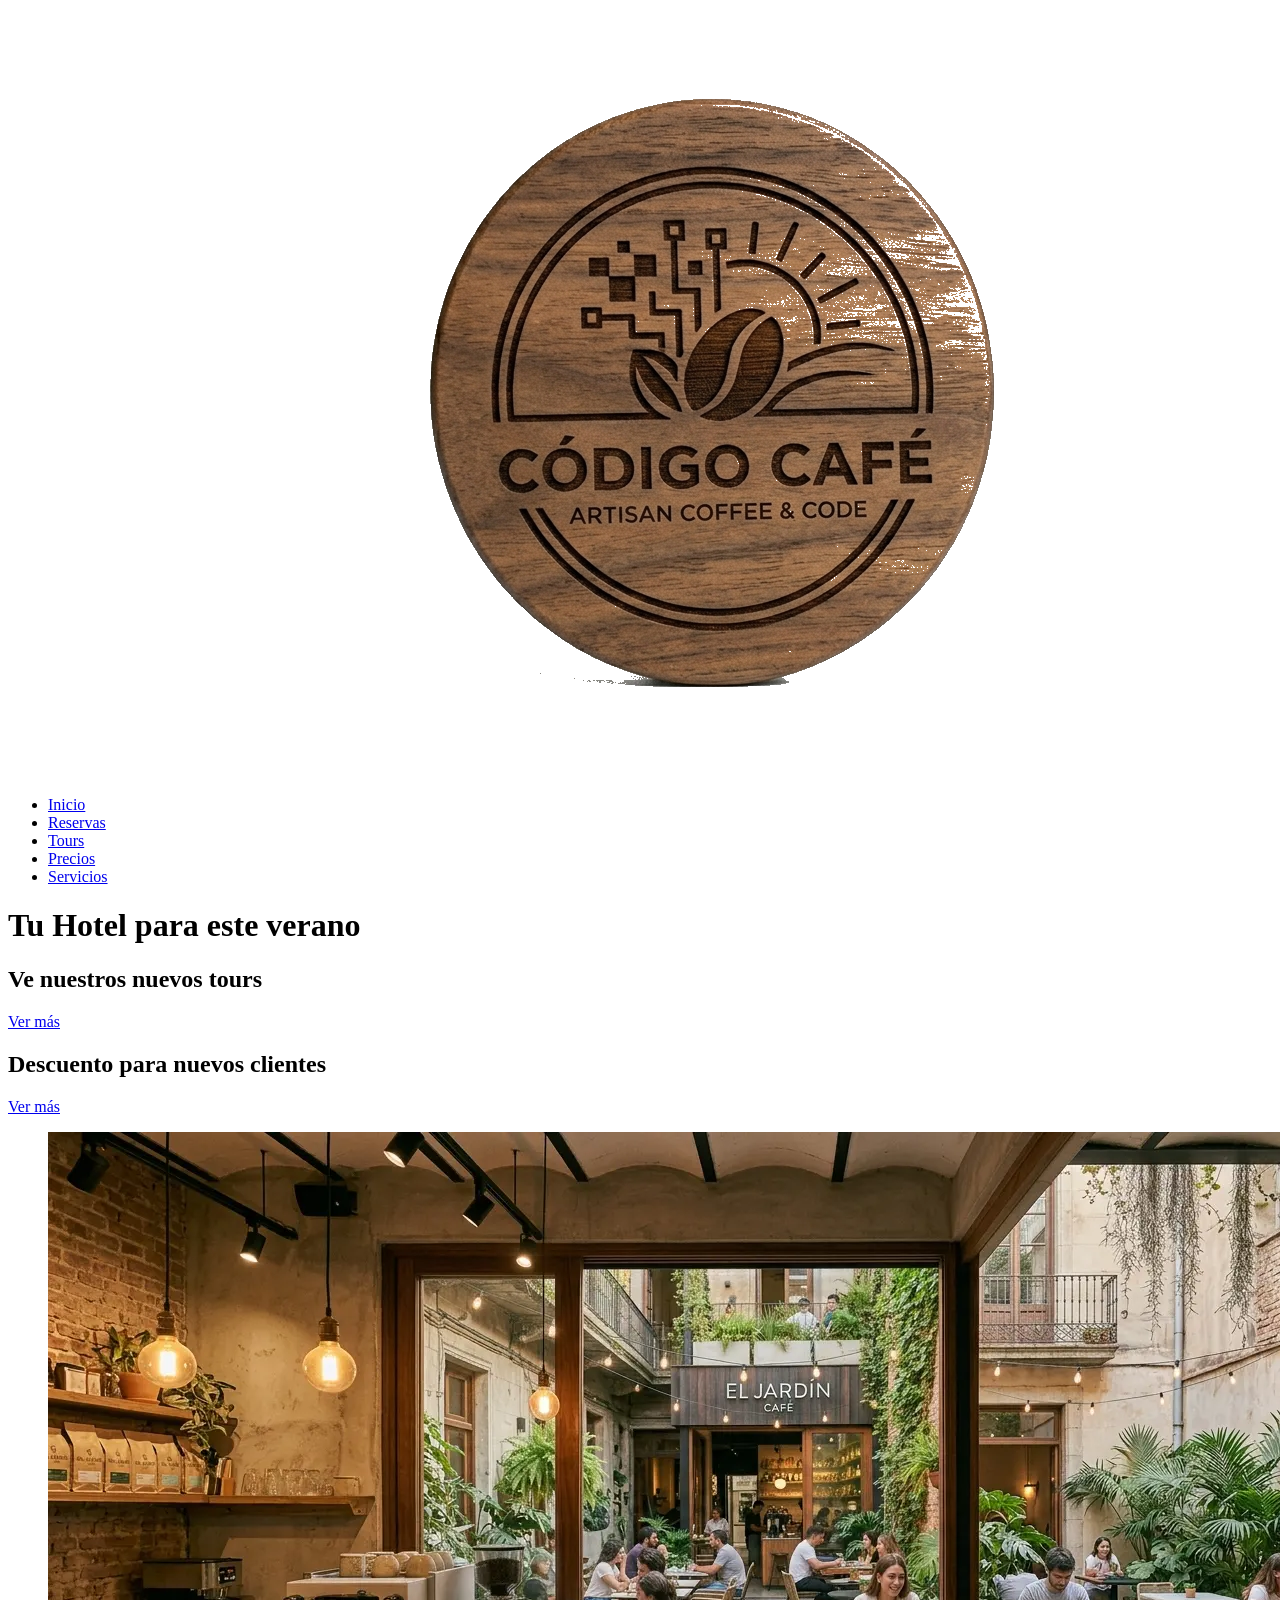
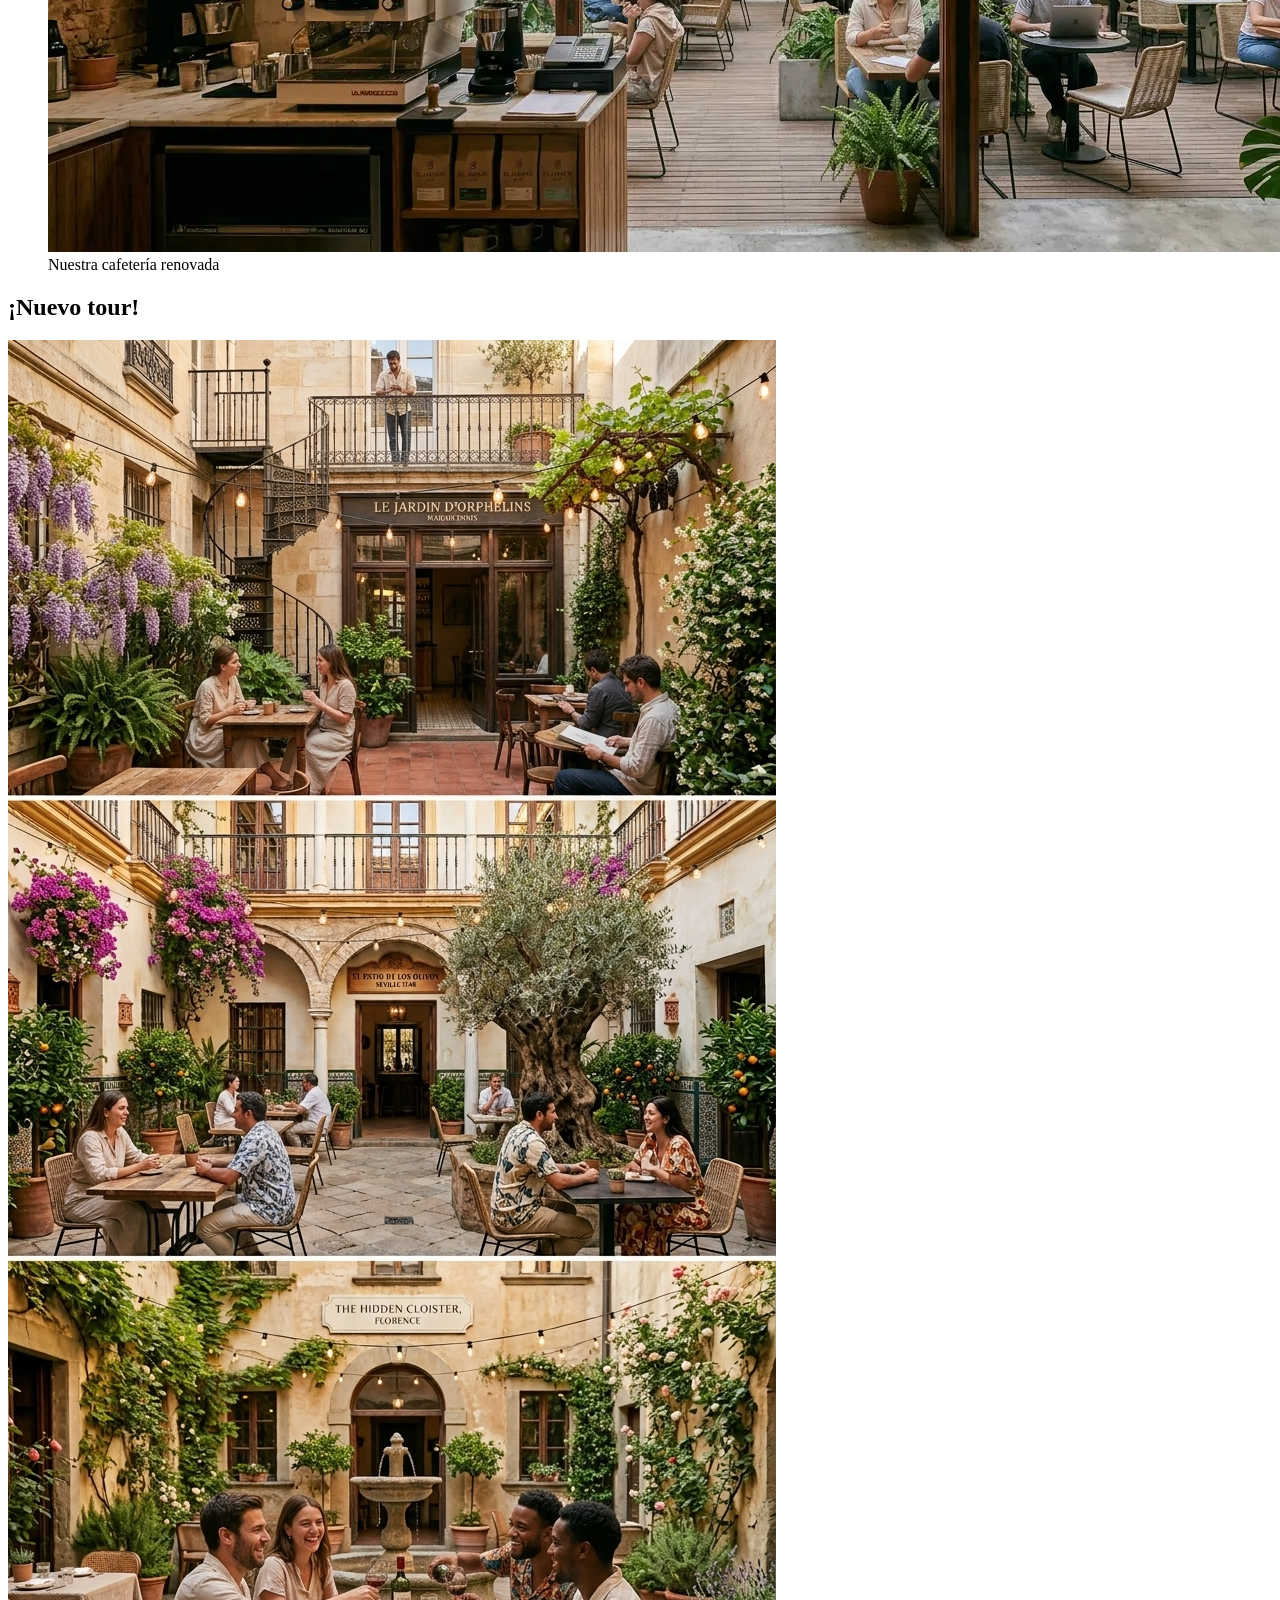
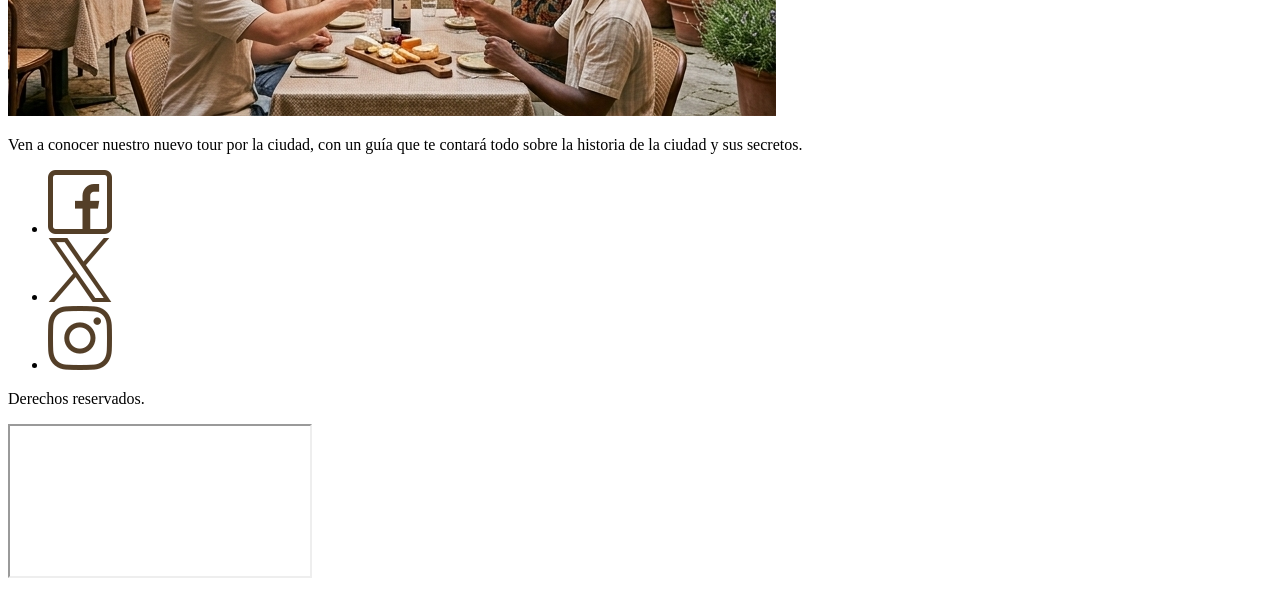
==== index.html @ afaec77b "Preentrega" ====
<!DOCTYPE html>
<html lang="es">
<head>
    <meta charset="UTF-8">
    <meta name="viewport" content="width=device-width, initial-scale=1.0">
    <title>Inicio|HotelWololo</title>
</head>
<body>
    <header>
        <img src="assets/logo-header.png" alt="Logo del hotel">
        <nav>
         <ul>
            <li>
                <a href="index.html">Inicio</a>
            </li>
            <li>
                <a href="pages/Reservas.html">Reservas</a>
            </li>
            <li>
                <a href="pages/tours.html">Tours</a>
            </li>
            <li>
                <a href="pages/precioscontactos.html">Precios</a>
            </li>
            <li>
                <a href="pages/Servicios.html">Servicios</a>
            </li>
         </ul>
        </nav>
    </header>
    <main>
        <h1>Tu Hotel para este verano</h1>

        <section>
            <h2>Ve nuestros nuevos tours</h2>
            <p><a href="pages/tours.html">Ver más</a></p>
        </section>

        <section>
            <h2>Descuento para nuevos clientes</h2>
            <p><a href="pages/Reservas.html">Ver más</a></p>
        </section>

        <figure>
            <a href="pages/Servicios.html">
                <img src="assets/interior4.webp" alt="Interior del hotel Wololo">
            </a>
            <figcaption>Nuestra cafetería renovada</figcaption>
        </figure>

        <article>
            <h2>¡Nuevo tour!</h2>
            <img src="assets/carousel2.jpg" alt="Tour por la ciudad">
            <p>Ven a conocer nuestro nuevo tour por la ciudad, con un guía que te contará todo sobre la historia de la ciudad y sus secretos.</p>
        </article>
    </main>

    <footer>
        <ul>
            <li>
                <a href="https://www.facebook.com/" target="_blank" rel="noopener noreferrer" aria-label="Facebook">
                    <img src="assets/facebook.png" alt="">
                </a>
            </li>
            <li>
                <a href="https://x.com/" target="_blank" rel="noopener noreferrer" aria-label="X">
                    <img src="assets/x.png" alt="">
                </a>
            </li>
            <li>
                <a href="https://www.instagram.com/" target="_blank" rel="noopener noreferrer" aria-label="Instagram">
                    <img src="assets/instagram.png" alt="">
                </a>
            </li>
        </ul>
        <p>Derechos reservados.</p>
        <iframe title="Mapa del hotel">Mapa</iframe>
    </footer>
</body>
</html>
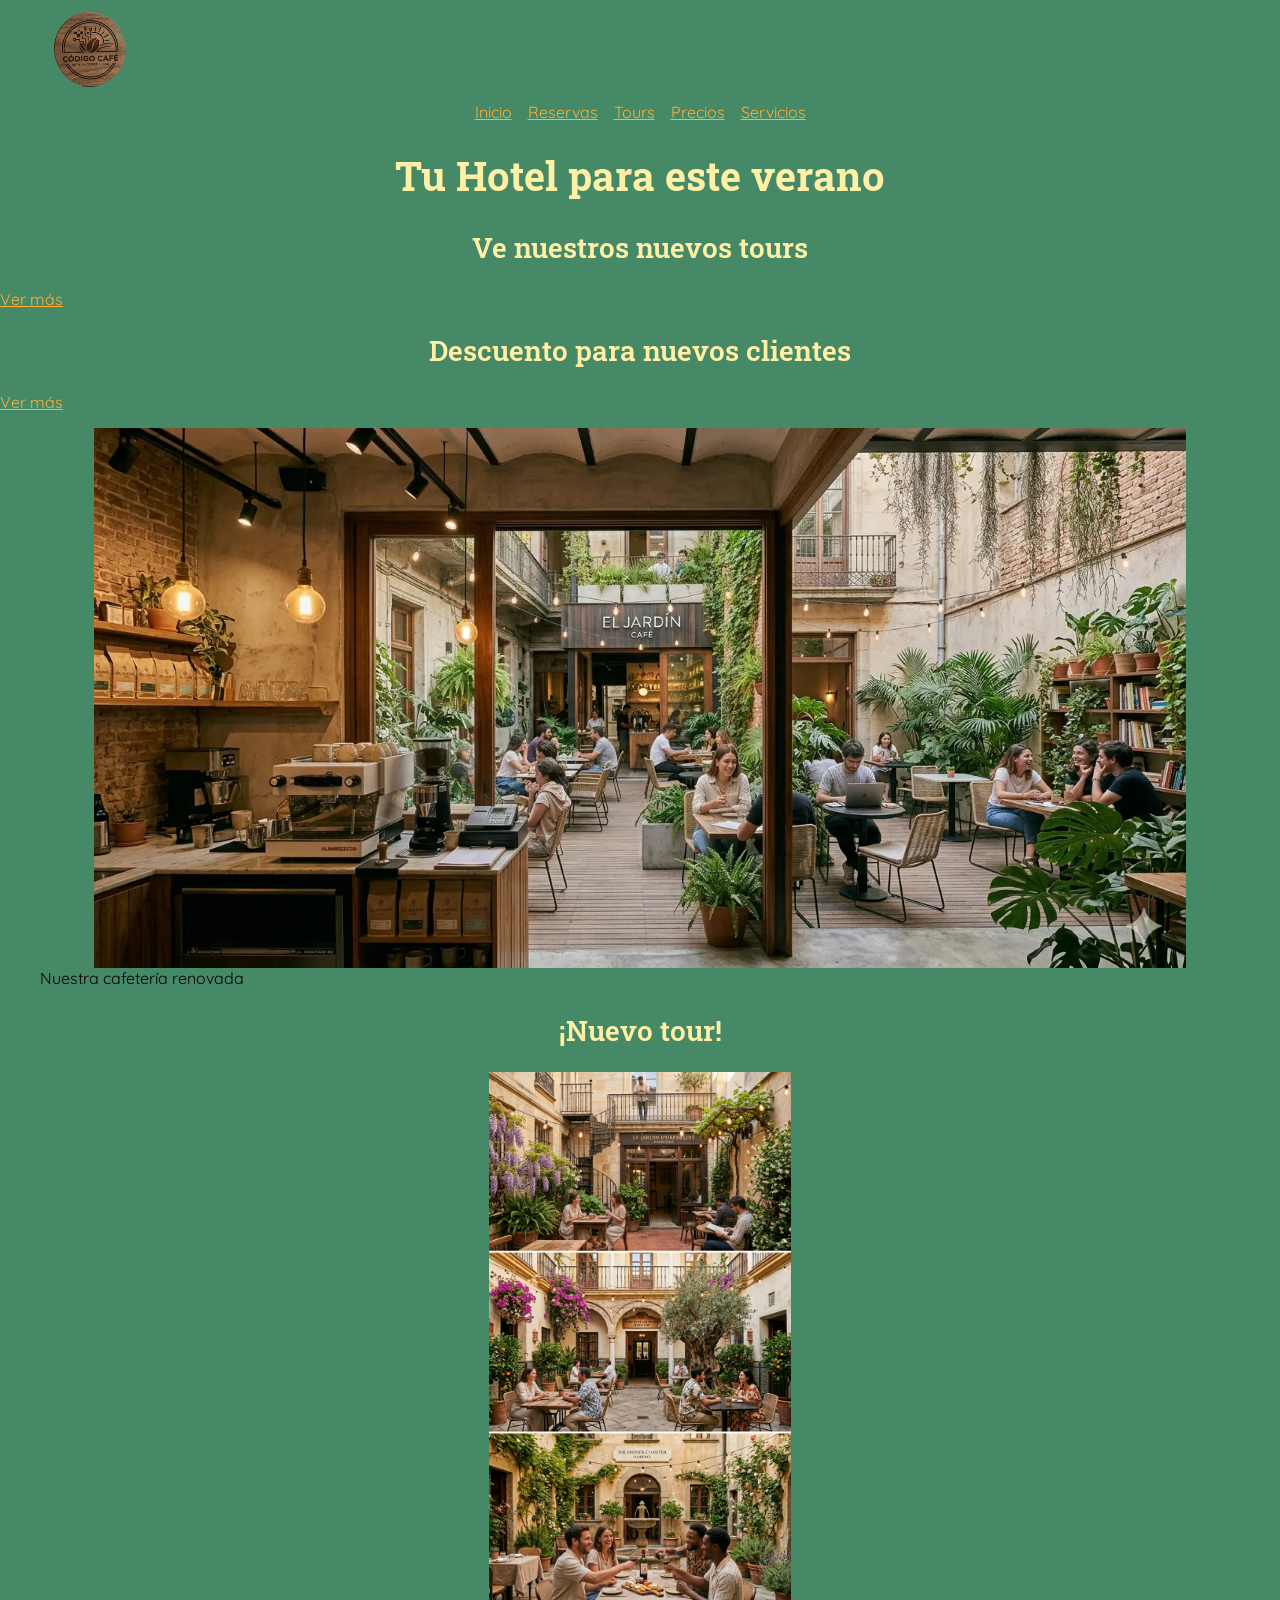
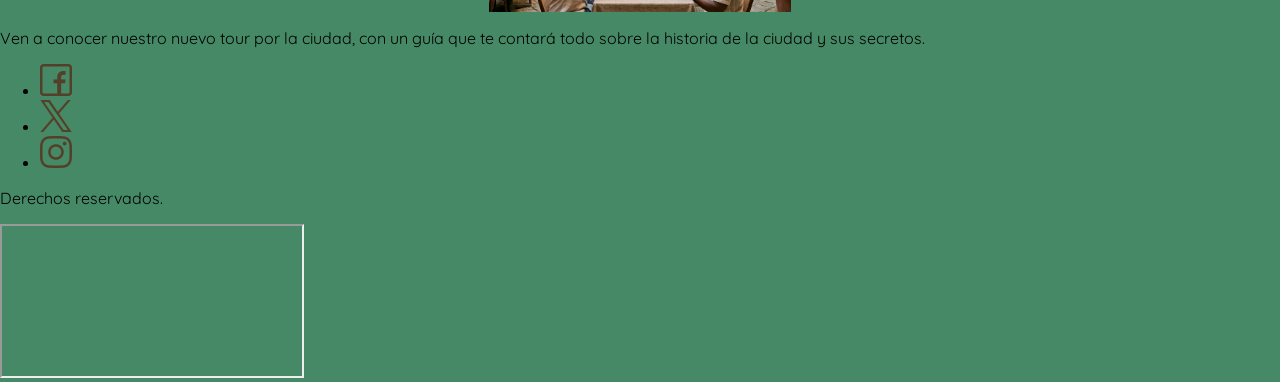
==== commit a729c6b3: "pre-entrega2 Co-authored-by: Copilot <223556219+Copilot@users.noreply.github.com>" ====
--- a/index.html
+++ b/index.html
@@ -3,77 +3,71 @@
 <head>
     <meta charset="UTF-8">
     <meta name="viewport" content="width=device-width, initial-scale=1.0">
-    <title>Inicio|HotelWololo</title>
+    <title>Inicio | Hotel Wololo</title>
+    <link rel="preconnect" href="https://fonts.googleapis.com">
+    <link rel="preconnect" href="https://fonts.gstatic.com" crossorigin>
+    <link href="https://fonts.googleapis.com/css2?family=Quicksand:wght@400;500;600;700&family=Roboto+Slab:wght@400;500;700&display=swap" rel="stylesheet">
+    <link rel="stylesheet" href="Css/styles.css">
 </head>
-<body>
-    <header>
-        <img src="assets/logo-header.png" alt="Logo del hotel">
+<body class="pagina">
+    <header class="encabezado">
+        <img class="imagen-logo" src="assets/logo-header.png" alt="Logo del hotel">
         <nav>
-         <ul>
-            <li>
-                <a href="index.html">Inicio</a>
-            </li>
-            <li>
-                <a href="pages/Reservas.html">Reservas</a>
-            </li>
-            <li>
-                <a href="pages/tours.html">Tours</a>
-            </li>
-            <li>
-                <a href="pages/precioscontactos.html">Precios</a>
-            </li>
-            <li>
-                <a href="pages/Servicios.html">Servicios</a>
-            </li>
-         </ul>
+            <ul>
+                <li><a class="enlace" href="index.html">Inicio</a></li>
+                <li><a class="enlace" href="pages/Reservas.html">Reservas</a></li>
+                <li><a class="enlace" href="pages/tours.html">Tours</a></li>
+                <li><a class="enlace" href="pages/precioscontactos.html">Precios</a></li>
+                <li><a class="enlace" href="pages/Servicios.html">Servicios</a></li>
+            </ul>
         </nav>
     </header>
     <main>
-        <h1>Tu Hotel para este verano</h1>
+        <h1 class="titulo-principal">Tu Hotel para este verano</h1>
 
-        <section>
-            <h2>Ve nuestros nuevos tours</h2>
-            <p><a href="pages/tours.html">Ver más</a></p>
+        <section class="seccion">
+            <h2 class="subtitulo">Ve nuestros nuevos tours</h2>
+            <p class="texto"><a class="enlace" href="pages/tours.html">Ver más</a></p>
         </section>
 
-        <section>
-            <h2>Descuento para nuevos clientes</h2>
-            <p><a href="pages/Reservas.html">Ver más</a></p>
+        <section class="seccion">
+            <h2 class="subtitulo">Descuento para nuevos clientes</h2>
+            <p class="texto"><a class="enlace" href="pages/Reservas.html">Ver más</a></p>
         </section>
 
         <figure>
-            <a href="pages/Servicios.html">
-                <img src="assets/interior4.webp" alt="Interior del hotel Wololo">
+            <a class="enlace" href="pages/Servicios.html">
+                <img class="imagen imagen-contenido" src="assets/interior4.webp" alt="Interior del hotel Wololo">
             </a>
             <figcaption>Nuestra cafetería renovada</figcaption>
         </figure>
 
         <article>
-            <h2>¡Nuevo tour!</h2>
-            <img src="assets/carousel2.jpg" alt="Tour por la ciudad">
-            <p>Ven a conocer nuestro nuevo tour por la ciudad, con un guía que te contará todo sobre la historia de la ciudad y sus secretos.</p>
+            <h2 class="subtitulo">¡Nuevo tour!</h2>
+            <img class="imagen imagen-contenido" src="assets/carousel2.jpg" alt="Tour por la ciudad">
+            <p class="texto">Ven a conocer nuestro nuevo tour por la ciudad, con un guía que te contará todo sobre la historia de la ciudad y sus secretos.</p>
         </article>
     </main>
 
     <footer>
         <ul>
             <li>
-                <a href="https://www.facebook.com/" target="_blank" rel="noopener noreferrer" aria-label="Facebook">
-                    <img src="assets/facebook.png" alt="">
+                <a class="enlace" href="https://www.facebook.com/" target="_blank" rel="noopener noreferrer" aria-label="Facebook">
+                    <img class="imagen imagen-social" src="assets/facebook.png" alt="">
                 </a>
             </li>
             <li>
-                <a href="https://x.com/" target="_blank" rel="noopener noreferrer" aria-label="X">
-                    <img src="assets/x.png" alt="">
+                <a class="enlace" href="https://x.com/" target="_blank" rel="noopener noreferrer" aria-label="X">
+                    <img class="imagen imagen-social" src="assets/x.png" alt="">
                 </a>
             </li>
             <li>
-                <a href="https://www.instagram.com/" target="_blank" rel="noopener noreferrer" aria-label="Instagram">
-                    <img src="assets/instagram.png" alt="">
+                <a class="enlace" href="https://www.instagram.com/" target="_blank" rel="noopener noreferrer" aria-label="Instagram">
+                    <img class="imagen imagen-social" src="assets/instagram.png" alt="">
                 </a>
             </li>
         </ul>
-        <p>Derechos reservados.</p>
+        <p class="texto">Derechos reservados.</p>
         <iframe title="Mapa del hotel">Mapa</iframe>
     </footer>
 </body>
--- a/Css/styles.css
+++ b/Css/styles.css
@@ -0,0 +1,67 @@
+/* Texto */
+.pagina {
+  background-color: #468966;
+  margin: 0;
+  font-family: "Quicksand", sans-serif;
+  font-size: 1rem;
+  font-weight: 400;
+}
+
+.titulo-principal,
+.subtitulo {
+  text-align: center;
+  font-family: "Roboto Slab", serif;
+  font-style: normal;
+  color: #FFF0A5;
+}
+
+.titulo-principal {
+  font-size: 2.5rem;
+  font-weight: 700;
+}
+
+.subtitulo {
+  font-size: 1.75rem;
+  font-weight: 600;
+}
+
+.texto {
+  font-size: 1rem;
+  font-weight: 400;
+}
+
+/* Enlaces */
+.enlace {
+  color: #FFB03B;
+}
+
+/* Imágenes */
+.imagen {
+  max-width: 100%;
+  height: auto;
+}
+
+.imagen-logo {
+  width: 180px;
+}
+
+.imagen-contenido {
+  display: block;
+  max-height: 60vh;
+  margin: 0 auto;
+  object-fit: contain;
+}
+
+.imagen-social {
+  width: 32px;
+}
+
+/* Navegación */
+nav ul {
+  justify-content: center;
+  list-style: none;
+  padding: 0;
+  display: flex;
+  margin: 0;
+  gap: 1rem;
+}
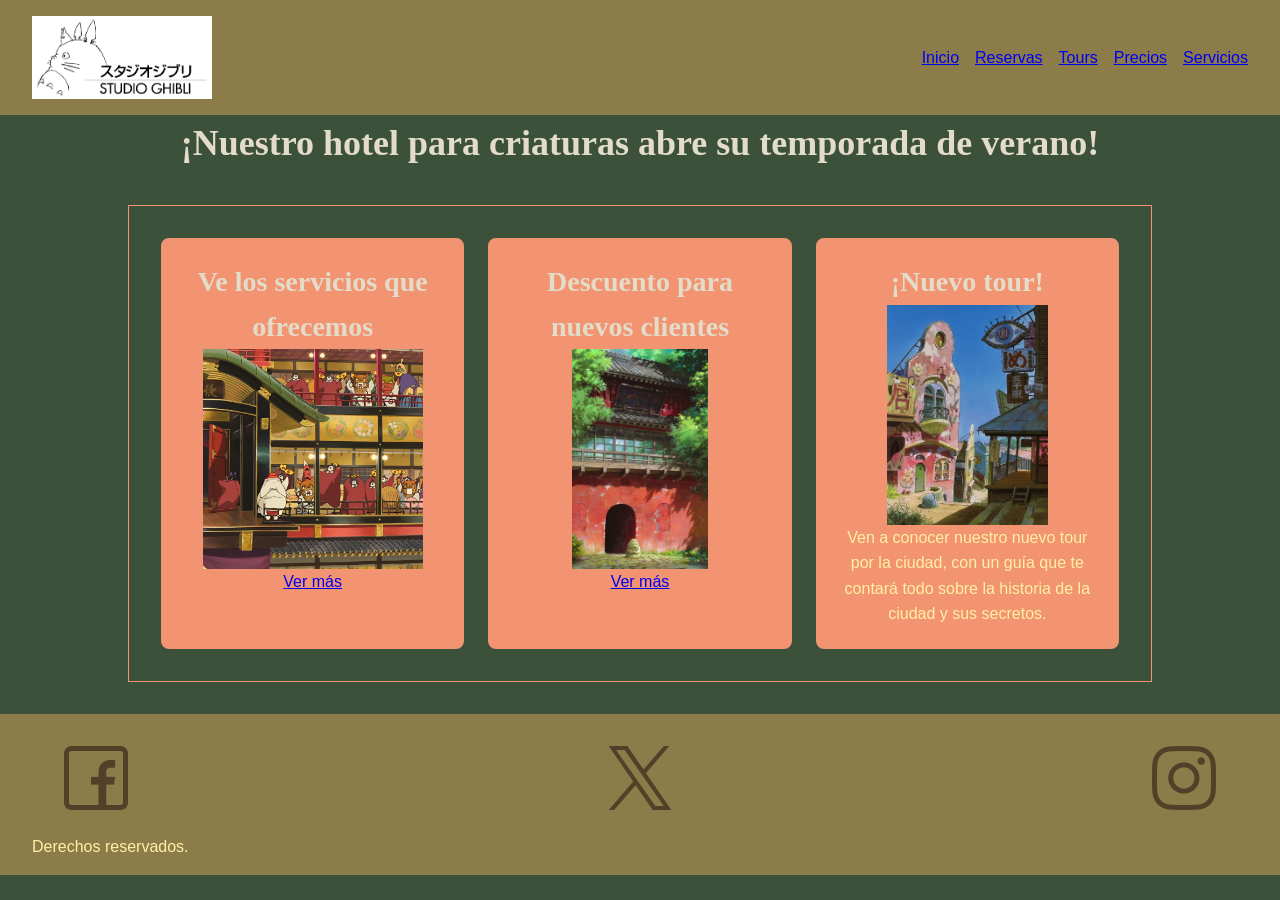
==== commit e9e145ea: "Actualiza estilos y estructura del sitio Co-authored-by: Copilot <223556219+Copilot@users.noreply.gi" ====
--- a/index.html
+++ b/index.html
@@ -4,71 +4,66 @@
     <meta charset="UTF-8">
     <meta name="viewport" content="width=device-width, initial-scale=1.0">
     <title>Inicio | Hotel Wololo</title>
-    <link rel="preconnect" href="https://fonts.googleapis.com">
-    <link rel="preconnect" href="https://fonts.gstatic.com" crossorigin>
-    <link href="https://fonts.googleapis.com/css2?family=Quicksand:wght@400;500;600;700&family=Roboto+Slab:wght@400;500;700&display=swap" rel="stylesheet">
     <link rel="stylesheet" href="Css/styles.css">
 </head>
-<body class="pagina">
-    <header class="encabezado">
-        <img class="imagen-logo" src="assets/logo-header.png" alt="Logo del hotel">
-        <nav>
+<body class="pagina-inicio">
+    <header>
+        <img class="imagen-logo"  src="assets/totoro.png" alt="Logo de empresa">
+        <nav aria-label="Navegación principal">
             <ul>
-                <li><a class="enlace" href="index.html">Inicio</a></li>
-                <li><a class="enlace" href="pages/Reservas.html">Reservas</a></li>
-                <li><a class="enlace" href="pages/tours.html">Tours</a></li>
-                <li><a class="enlace" href="pages/precioscontactos.html">Precios</a></li>
-                <li><a class="enlace" href="pages/Servicios.html">Servicios</a></li>
+                <li><a href="index.html">Inicio</a></li>
+                <li><a href="pages/Reservas.html">Reservas</a></li>
+                <li><a href="pages/tours.html">Tours</a></li>
+                <li><a href="pages/precioscontactos.html">Precios</a></li>
+                <li><a href="pages/Servicios.html">Servicios</a></li>
             </ul>
         </nav>
     </header>
+
     <main>
-        <h1 class="titulo-principal">Tu Hotel para este verano</h1>
+        <section class="titulo-principal">
+            <h1>¡Nuestro hotel para criaturas abre su temporada de verano!</h1>
+        </section>
+        <div class="contenido-inicio" aria-label="Novedades y promociones">
+            <article>
+                <h2 class="subtitulo">Ve los servicios que ofrecemos</h2>
+                <img class="imagen-inicio" src="assets/interiorhotel.jpeg" alt="Imagen de comida del hotel">
+                <p><a href="pages/Servicios.html">Ver más</a></p>
+            </article>
 
-        <section class="seccion">
-            <h2 class="subtitulo">Ve nuestros nuevos tours</h2>
-            <p class="texto"><a class="enlace" href="pages/tours.html">Ver más</a></p>
-        </section>
+            <article>
+                <h2 class="subtitulo">Descuento para nuevos clientes</h2>
+                <img class="imagen-inicio" src="assets/entradaciudad.jpeg" alt="Imagen de comida del hotel">
+                <p><a href="pages/Reservas.html">Ver más</a></p>
+            </article>
 
-        <section class="seccion">
-            <h2 class="subtitulo">Descuento para nuevos clientes</h2>
-            <p class="texto"><a class="enlace" href="pages/Reservas.html">Ver más</a></p>
-        </section>
-
-        <figure>
-            <a class="enlace" href="pages/Servicios.html">
-                <img class="imagen imagen-contenido" src="assets/interior4.webp" alt="Interior del hotel Wololo">
-            </a>
-            <figcaption>Nuestra cafetería renovada</figcaption>
-        </figure>
-
-        <article>
-            <h2 class="subtitulo">¡Nuevo tour!</h2>
-            <img class="imagen imagen-contenido" src="assets/carousel2.jpg" alt="Tour por la ciudad">
-            <p class="texto">Ven a conocer nuestro nuevo tour por la ciudad, con un guía que te contará todo sobre la historia de la ciudad y sus secretos.</p>
-        </article>
+            <article>
+                <h2 class="subtitulo">¡Nuevo tour!</h2>
+                <img class="imagen-inicio" src="assets/fuerasdelhotel.jpeg" alt="Imagen de comida del hotel">
+                <p>Ven a conocer nuestro nuevo tour por la ciudad, con un guía que te contará todo sobre la historia de la ciudad y sus secretos.</p>
+            </article>
+        </div>
     </main>
 
     <footer>
         <ul>
             <li>
-                <a class="enlace" href="https://www.facebook.com/" target="_blank" rel="noopener noreferrer" aria-label="Facebook">
-                    <img class="imagen imagen-social" src="assets/facebook.png" alt="">
+                <a href="https://www.facebook.com/" target="_blank" rel="noopener noreferrer" aria-label="Facebook">
+                    <img src="assets/facebook.png" alt="">
                 </a>
             </li>
             <li>
-                <a class="enlace" href="https://x.com/" target="_blank" rel="noopener noreferrer" aria-label="X">
-                    <img class="imagen imagen-social" src="assets/x.png" alt="">
+                <a href="https://x.com/" target="_blank" rel="noopener noreferrer" aria-label="X">
+                    <img src="assets/x.png" alt="">
                 </a>
             </li>
             <li>
-                <a class="enlace" href="https://www.instagram.com/" target="_blank" rel="noopener noreferrer" aria-label="Instagram">
-                    <img class="imagen imagen-social" src="assets/instagram.png" alt="">
+                <a href="https://www.instagram.com/" target="_blank" rel="noopener noreferrer" aria-label="Instagram">
+                    <img src="assets/instagram.png" alt="">
                 </a>
             </li>
         </ul>
-        <p class="texto">Derechos reservados.</p>
-        <iframe title="Mapa del hotel">Mapa</iframe>
+        <p>Derechos reservados.</p>
     </footer>
 </body>
 </html>
--- a/Css/styles.css
+++ b/Css/styles.css
@@ -1,23 +1,100 @@
-/* Texto */
-.pagina {
-  background-color: #468966;
+/* Reinicio */
+* {
   margin: 0;
-  font-family: "Quicksand", sans-serif;
-  font-size: 1rem;
-  font-weight: 400;
+  padding: 0;
+  box-sizing: border-box;
 }
 
+/* Base y estilos heredados */
+body {
+  margin: 0;
+  background-color: #3c513a;
+  color: #fff0a5;
+  font-family: "Quicksand", sans-serif;
+  line-height: 1.6;
+  display: flex;
+  flex-direction: column;
+}
+
+p {
+  font-size: 1rem;
+}
+
+img {
+  max-width: 100%;
+  height: auto;
+}
+
+/* Estructura general */
+header {
+  display: flex;
+  align-items: center;
+  justify-content: space-between;
+  gap: 1.5rem;
+  padding: 1rem 2rem;
+  background-color: #8c7c4a;
+}
+
+nav ul {
+  display: flex;
+  justify-content: flex-end;
+  gap: 3rem;
+  padding: 2rem;
+  list-style: none;
+}
+
+article {
+  border: 2px solid #f29472;
+  border-radius: 8px;
+  padding: 20px;
+  margin-bottom: 1rem;
+  background-color: #f29472;
+}
+
+footer {
+  padding: 1rem 2rem;
+  background-color: #8c7c4a;
+}
+
+footer ul {
+  display: flex;
+  justify-content: space-between;
+  padding: 1rem 2rem;
+  background-color: #8c7c4a;
+  list-style: none;
+}
+
+/* Contenido del inicio */
+.contenido-inicio {
+  display: flex;
+  flex-wrap: wrap;
+  gap: 1.5rem;
+  padding: 2rem;
+  border: 1px solid #f29472;
+  margin: 2rem auto;
+  max-width: 80%;
+}
+
+.contenido-inicio article {
+  flex: 1 1 260px;
+  min-width: 0;
+  margin-bottom: 0;
+  text-align: center;
+}
+
+/* Títulos */
 .titulo-principal,
 .subtitulo {
-  text-align: center;
+  color: #e2dcc9;
   font-family: "Roboto Slab", serif;
   font-style: normal;
-  color: #FFF0A5;
 }
 
 .titulo-principal {
-  font-size: 2.5rem;
-  font-weight: 700;
+  font-size: 1.5rem;
+  display: flex;
+  justify-content: center;
+  text-align: center;
 }
 
 .subtitulo {
@@ -25,43 +102,54 @@
   font-weight: 600;
 }
 
-.texto {
-  font-size: 1rem;
-  font-weight: 400;
+/* Enlaces */
+.enlace {
+  color: #ffb03b;
 }
 
-/* Enlaces */
-.enlace {
-  color: #FFB03B;
+footer a {
+  color: #ffb03b;
 }
 
 /* Imágenes */
-.imagen {
-  max-width: 100%;
-  height: auto;
+.imagen-logo {
+  width: 11.25rem;
 }
 
-.imagen-logo {
-  width: 180px;
+.imagen-inicio {
+  display: block;
+  width: 100%;
+  height: 220px;
+  object-fit: contain;
 }
 
 .imagen-contenido {
-  display: block;
   max-height: 60vh;
   margin: 0 auto;
-  object-fit: contain;
 }
 
 .imagen-social {
-  width: 32px;
+  width: 2rem;
 }
 
-/* Navegación */
-nav ul {
-  justify-content: center;
-  list-style: none;
-  padding: 0;
-  display: flex;
-  margin: 0;
-  gap: 1rem;
+/* Ajustes Flexbox del inicio */
+.pagina-inicio header {
+  flex-wrap: wrap;
+  row-gap: 1rem;
 }
+
+.pagina-inicio .imagen-logo {
+  flex: 0 0 11.25rem;
+}
+
+.pagina-inicio nav {
+  flex: 1 1 32rem;
+  min-width: 0;
+}
+
+.pagina-inicio nav ul {
+  flex-wrap: wrap;
+  justify-content: flex-end;
+  gap: 0.75rem 1rem;
+  padding: 1.25rem 0;
+}
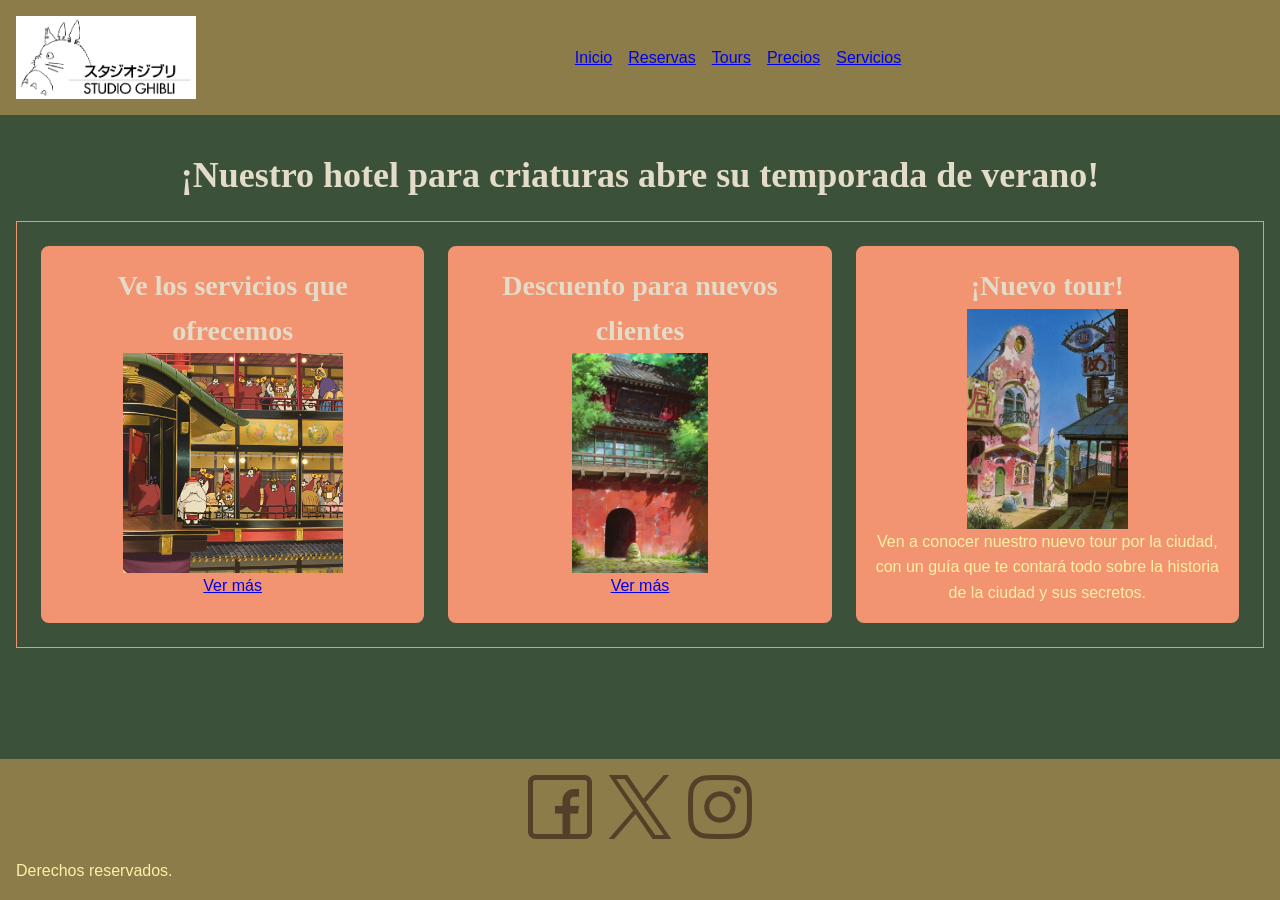
==== commit 4a7c58fa: "Actualiza estilos y estructura del sitio Co-authored-by: Copilot <223556219+Copilot@users.noreply.gi" ====
--- a/index.html
+++ b/index.html
@@ -24,25 +24,25 @@
         <section class="titulo-principal">
             <h1>¡Nuestro hotel para criaturas abre su temporada de verano!</h1>
         </section>
-        <div class="contenido-inicio" aria-label="Novedades y promociones">
-            <article>
+        <section class="contenido-inicio" aria-label="Novedades y promociones">
+            <article class="novedad-servicios">
                 <h2 class="subtitulo">Ve los servicios que ofrecemos</h2>
                 <img class="imagen-inicio" src="assets/interiorhotel.jpeg" alt="Imagen de comida del hotel">
                 <p><a href="pages/Servicios.html">Ver más</a></p>
             </article>
 
-            <article>
+            <article class="novedad-descuento">
                 <h2 class="subtitulo">Descuento para nuevos clientes</h2>
                 <img class="imagen-inicio" src="assets/entradaciudad.jpeg" alt="Imagen de comida del hotel">
                 <p><a href="pages/Reservas.html">Ver más</a></p>
             </article>
 
-            <article>
+            <article class="novedad-tour">
                 <h2 class="subtitulo">¡Nuevo tour!</h2>
                 <img class="imagen-inicio" src="assets/fuerasdelhotel.jpeg" alt="Imagen de comida del hotel">
                 <p>Ven a conocer nuestro nuevo tour por la ciudad, con un guía que te contará todo sobre la historia de la ciudad y sus secretos.</p>
             </article>
-        </div>
+        </section>
     </main>
 
     <footer>
--- a/Css/styles.css
+++ b/Css/styles.css
@@ -7,13 +7,14 @@
 
 /* Base y estilos heredados */
 body {
-  margin: 0;
+  min-height: 100vh;
   background-color: #3c513a;
   color: #fff0a5;
   font-family: "Quicksand", sans-serif;
   line-height: 1.6;
   display: flex;
   flex-direction: column;
+  gap: 1rem 0;
 }
 
 p {
@@ -28,58 +29,98 @@
 /* Estructura general */
 header {
   display: flex;
+  flex-direction: column;
   align-items: center;
-  justify-content: space-between;
-  gap: 1.5rem;
-  padding: 1rem 2rem;
+  gap: 1rem;
+  padding: 1rem;
   background-color: #8c7c4a;
 }
 
+nav {
+  width: 100%;
+}
+
 nav ul {
   display: flex;
-  justify-content: flex-end;
-  gap: 3rem;
-  padding: 2rem;
+  flex-wrap: wrap;
+  justify-content: center;
+  gap: 0.5rem 1rem;
   list-style: none;
 }
 
 article {
   border: 2px solid #f29472;
   border-radius: 8px;
-  padding: 20px;
-  margin-bottom: 1rem;
+  padding: 1rem;
   background-color: #f29472;
 }
 
+main {
+  flex: 1;
+  width: 100%;
+  max-width: 80rem;
+  margin: 0 auto;
+  padding: 1rem;
+}
+
 footer {
-  padding: 1rem 2rem;
+  padding: 1rem;
   background-color: #8c7c4a;
 }
 
 footer ul {
   display: flex;
-  justify-content: space-between;
-  padding: 1rem 2rem;
-  background-color: #8c7c4a;
+  flex-wrap: wrap;
+  justify-content: center;
+  gap: 1rem;
+  margin-bottom: 0.75rem;
   list-style: none;
 }
 
-/* Contenido del inicio */
 .contenido-inicio {
-  display: flex;
-  flex-wrap: wrap;
-  gap: 1.5rem;
-  padding: 2rem;
+  display: grid;
+  grid-template-columns: minmax(0, 1fr);
+  grid-template-areas:
+    "servicios"
+    "descuento"
+    "tour";
+  gap: 1rem;
+  width: 100%;
+  padding: 1rem;
   border: 1px solid #f29472;
-  margin: 2rem auto;
-  max-width: 80%;
+  margin: 1rem auto;
 }
 
 .contenido-inicio article {
-  flex: 1 1 260px;
   min-width: 0;
   margin-bottom: 0;
   text-align: center;
+}
+
+.pagina-inicio .novedad-servicios {
+  grid-area: servicios;
+}
+
+.pagina-inicio .novedad-descuento {
+  grid-area: descuento;
+}
+
+.pagina-inicio .novedad-tour {
+  grid-area: tour;
+}
+
+.pagina-servicios .contenido-inicio {
+  grid-template-areas:
+    "comida"
+    "hotel";
+}
+
+.pagina-servicios .servicio-comida {
+  grid-area: comida;
+}
+
+.pagina-servicios .servicio-hotel {
+  grid-area: hotel;
 }
 
 /* Títulos */
@@ -113,7 +154,7 @@
 
 /* Imágenes */
 .imagen-logo {
-  width: 11.25rem;
+  width: min(11.25rem, 40vw);
 }
 
 .imagen-inicio {
@@ -132,24 +173,41 @@
   width: 2rem;
 }
 
-/* Ajustes Flexbox del inicio */
-.pagina-inicio header {
-  flex-wrap: wrap;
-  row-gap: 1rem;
-}
-
-.pagina-inicio .imagen-logo {
-  flex: 0 0 11.25rem;
-}
-
-.pagina-inicio nav {
-  flex: 1 1 32rem;
-  min-width: 0;
-}
-
-.pagina-inicio nav ul {
-  flex-wrap: wrap;
-  justify-content: flex-end;
-  gap: 0.75rem 1rem;
-  padding: 1.25rem 0;
-}
+@media (min-width: 640px) {
+  header {
+    flex-direction: row;
+    flex-wrap: wrap;
+    justify-content: space-between;
+  }
+
+  nav {
+    flex: 1;
+    width: auto;
+  }
+
+  .pagina-inicio .contenido-inicio {
+    grid-template-columns: repeat(2, minmax(0, 1fr));
+    grid-template-areas:
+      "servicios descuento"
+      "tour tour";
+  }
+
+  .pagina-servicios .contenido-inicio {
+    grid-template-columns: repeat(2, minmax(0, 1fr));
+    grid-template-areas: "comida hotel";
+  }
+}
+
+@media (min-width: 1024px) {
+  .pagina-inicio .contenido-inicio {
+    grid-template-columns: repeat(3, minmax(0, 1fr));
+    grid-template-areas: "servicios descuento tour";
+    gap: 1.5rem;
+    padding: 1.5rem;
+  }
+
+  .pagina-servicios .contenido-inicio {
+    gap: 1.5rem;
+    padding: 1.5rem;
+  }
+}
